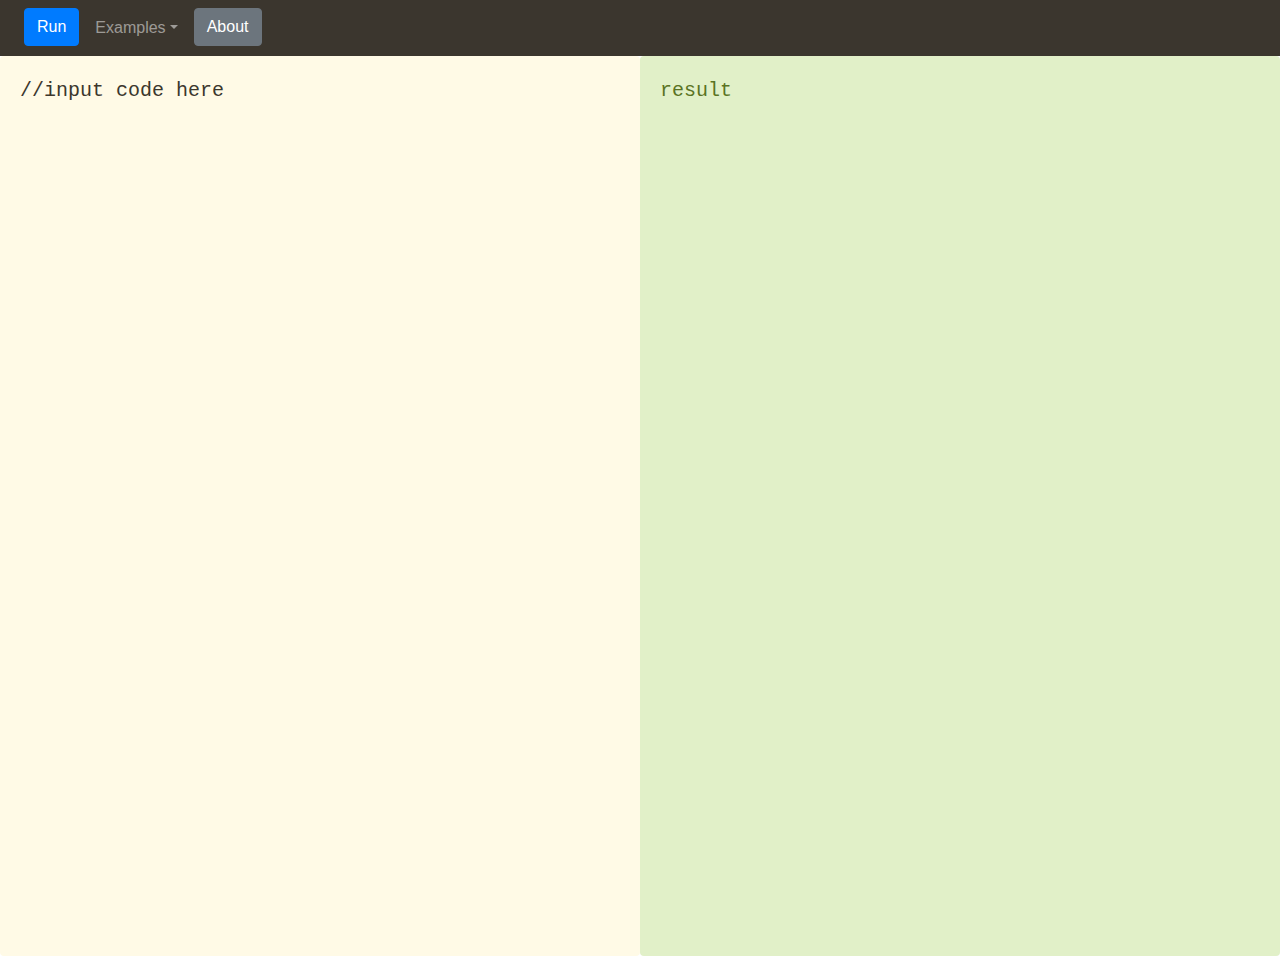
==== docs/index.html @ 9ab67399 "add deploy" ====
<!doctype html><html lang="en"><head><meta charset="utf-8"><meta http-equiv="x-ua-compatible" content="ie=edge"><meta name="viewport" content="width=device-width,initial-scale=1,shrink-to-fit=no"><meta name="theme-color" content="#000000"><script type="text/javascript" src="runtime.js"></script><link rel="manifest" href="./manifest.json"><link rel="icon" href="./favicon.ico"><title>Elm App</title><link href="./static/css/main.523a2867.chunk.css" rel="stylesheet"></head><body><noscript>You need to enable JavaScript to run this app.</noscript><div id="root"></div><script src="./static/js/runtime~main.d5752d2f.js"></script><script src="./static/js/vendors~main.b17b319b.chunk.js"></script><script src="./static/js/main.8f4fbf89.chunk.js"></script></body></html>
---- docs/static/css/main.523a2867.chunk.css ----
[data-elm-hot=true]{height:inherit}body{font-family:Source Sans Pro,Trebuchet MS,Lucida Grande,Bitstream Vera Sans,Helvetica Neue,sans-serif;margin:0;text-align:center}h1{font-size:30px}img{margin:20px 0;max-width:200px}
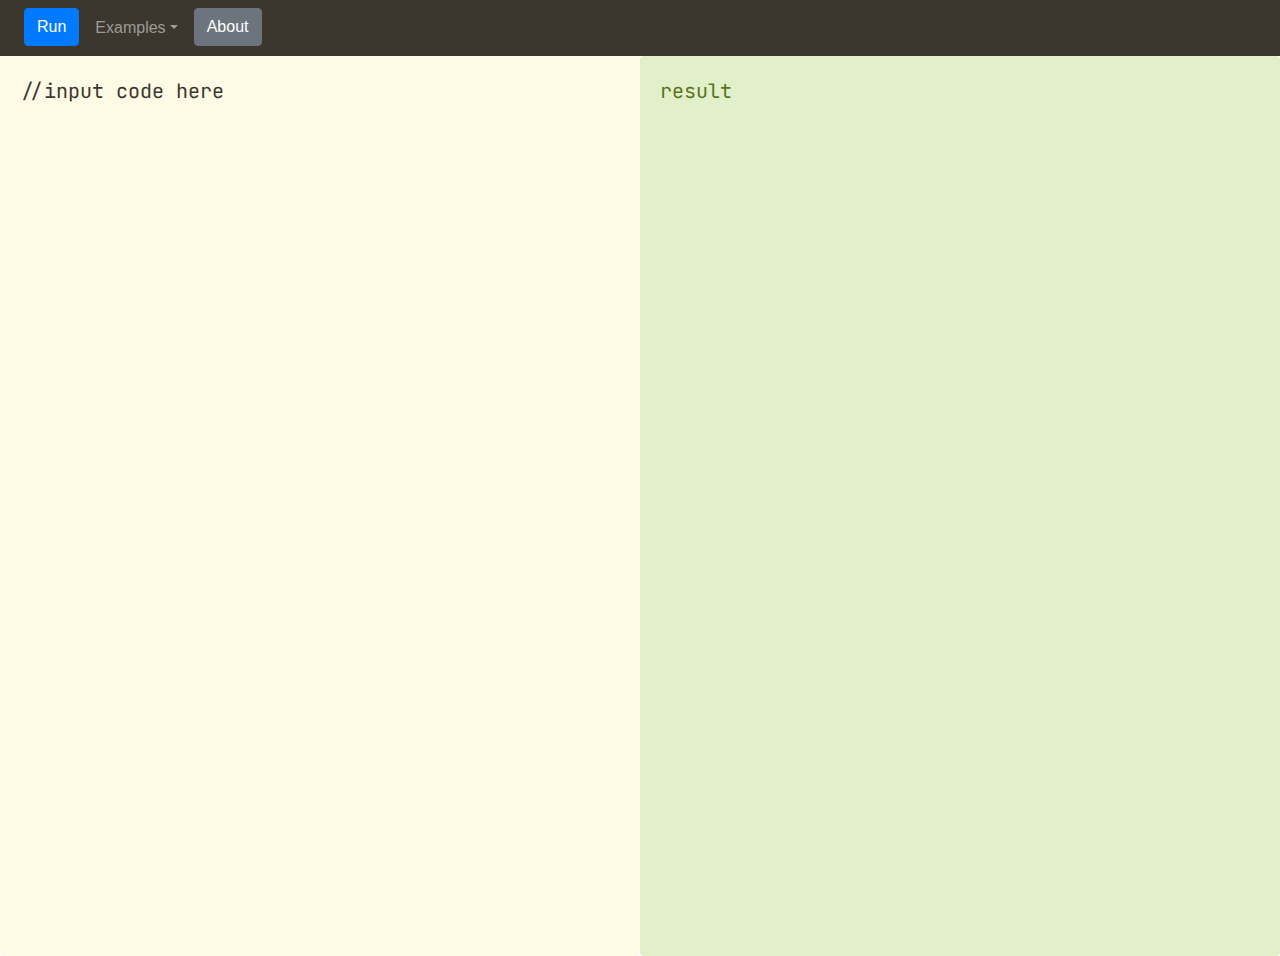
==== commit 72b0f5da: "font" ====
--- a/docs/index.html
+++ b/docs/index.html
@@ -1 +1 @@
-<!doctype html><html lang="en"><head><meta charset="utf-8"><meta http-equiv="x-ua-compatible" content="ie=edge"><meta name="viewport" content="width=device-width,initial-scale=1,shrink-to-fit=no"><meta name="theme-color" content="#000000"><script type="text/javascript" src="runtime.js"></script><link rel="manifest" href="./manifest.json"><link rel="icon" href="./favicon.ico"><title>Elm App</title><link href="./static/css/main.523a2867.chunk.css" rel="stylesheet"></head><body><noscript>You need to enable JavaScript to run this app.</noscript><div id="root"></div><script src="./static/js/runtime~main.d5752d2f.js"></script><script src="./static/js/vendors~main.b17b319b.chunk.js"></script><script src="./static/js/main.8f4fbf89.chunk.js"></script></body></html>+<!doctype html><html lang="en"><head><meta charset="utf-8"><meta http-equiv="x-ua-compatible" content="ie=edge"><meta name="viewport" content="width=device-width,initial-scale=1,shrink-to-fit=no"><meta name="theme-color" content="#000000"><script type="text/javascript" src="runtime.js"></script><link rel="manifest" href="./manifest.json"><link rel="icon" href="./favicon.ico"><title>Elm App</title><link rel="preconnect" href="https://fonts.googleapis.com"/><link rel="preconnect" href="https://fonts.gstatic.com" crossorigin/><link href="https://fonts.googleapis.com/css2?family=Fira+Sans:wght@300&family=JetBrains+Mono:wght@300;500;600&family=Klee+One:wght@400;600&display=swap" rel="stylesheet"/><link href="./static/css/main.523a2867.chunk.css" rel="stylesheet"></head><body><noscript>You need to enable JavaScript to run this app.</noscript><div id="root"></div><script src="./static/js/runtime~main.d5752d2f.js"></script><script src="./static/js/vendors~main.b17b319b.chunk.js"></script><script src="./static/js/main.8f4fbf89.chunk.js"></script></body></html>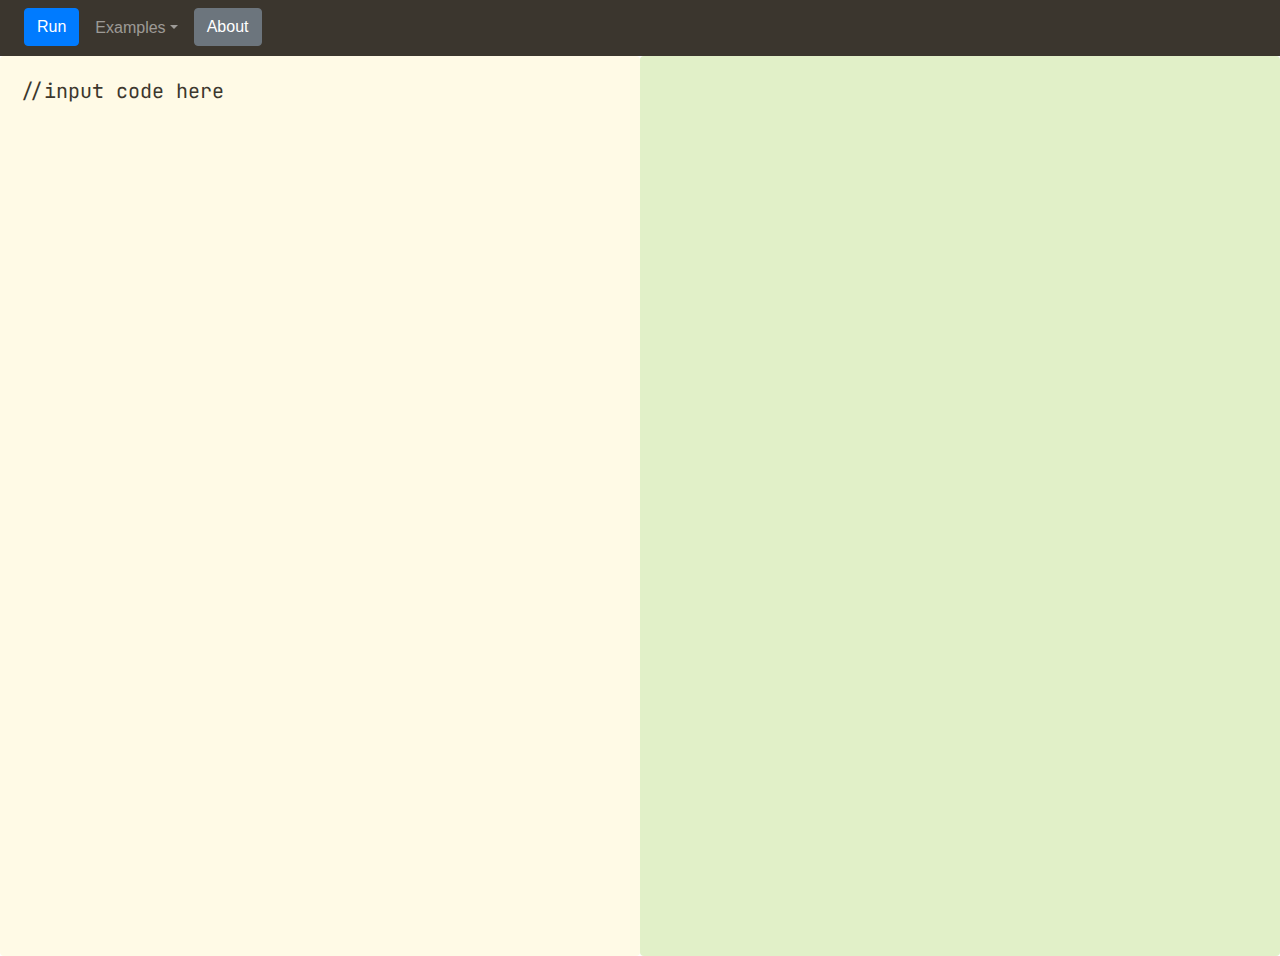
==== commit e48a74cd: "refactor" ====
--- a/docs/index.html
+++ b/docs/index.html
@@ -1 +1 @@
-<!doctype html><html lang="en"><head><meta charset="utf-8"><meta http-equiv="x-ua-compatible" content="ie=edge"><meta name="viewport" content="width=device-width,initial-scale=1,shrink-to-fit=no"><meta name="theme-color" content="#000000"><script type="text/javascript" src="runtime.js"></script><link rel="manifest" href="./manifest.json"><link rel="icon" href="./favicon.ico"><title>Elm App</title><link rel="preconnect" href="https://fonts.googleapis.com"/><link rel="preconnect" href="https://fonts.gstatic.com" crossorigin/><link href="https://fonts.googleapis.com/css2?family=Fira+Sans:wght@300&family=JetBrains+Mono:wght@300;500;600&family=Klee+One:wght@400;600&display=swap" rel="stylesheet"/><link href="./static/css/main.523a2867.chunk.css" rel="stylesheet"></head><body><noscript>You need to enable JavaScript to run this app.</noscript><div id="root"></div><script src="./static/js/runtime~main.d5752d2f.js"></script><script src="./static/js/vendors~main.b17b319b.chunk.js"></script><script src="./static/js/main.8f4fbf89.chunk.js"></script></body></html>+<!doctype html><html lang="en"><head><meta charset="utf-8"><meta http-equiv="x-ua-compatible" content="ie=edge"><meta name="viewport" content="width=device-width,initial-scale=1,shrink-to-fit=no"><meta name="theme-color" content="#000000"><script type="text/javascript" src="runtime.js"></script><link rel="manifest" href="./manifest.json"><link rel="icon" href="./favicon.ico"><title>Elm App</title><link rel="preconnect" href="https://fonts.googleapis.com"/><link rel="preconnect" href="https://fonts.gstatic.com" crossorigin/><link href="https://fonts.googleapis.com/css2?family=Fira+Sans:wght@300&family=JetBrains+Mono:wght@300;500;600&family=Klee+One:wght@400;600&display=swap" rel="stylesheet"/><link href="./static/css/main.523a2867.chunk.css" rel="stylesheet"></head><body><noscript>You need to enable JavaScript to run this app.</noscript><div id="root"></div><script src="./static/js/runtime~main.d5752d2f.js"></script><script src="./static/js/vendors~main.b17b319b.chunk.js"></script><script src="./static/js/main.cb478ae8.chunk.js"></script></body></html>